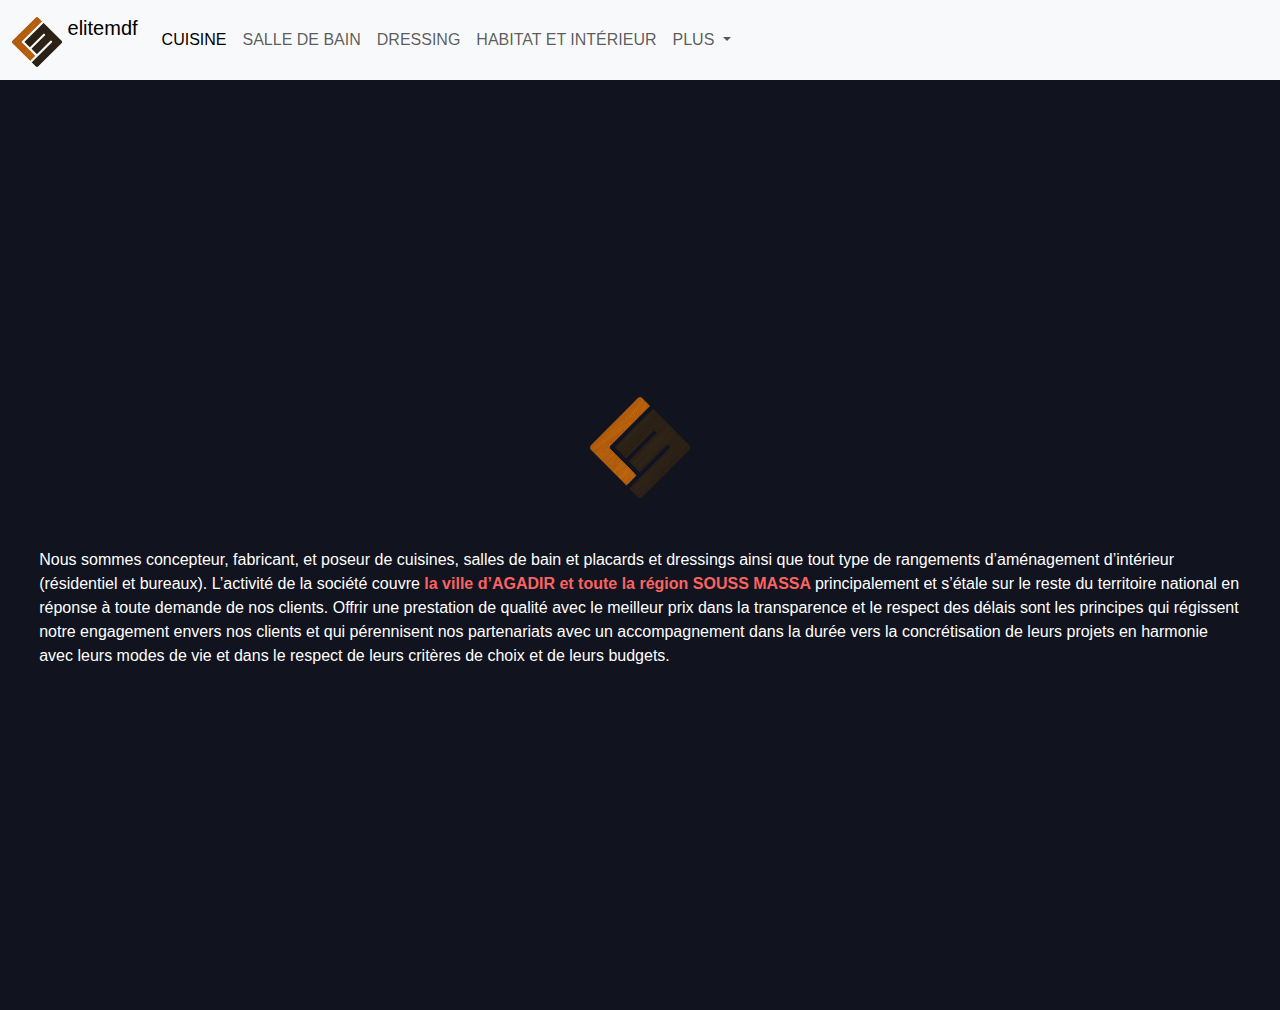
==== a-propos.html @ 6895d5e9 "change all file website" ====
<!DOCTYPE html>
<html lang="en">
<head>
    <meta charset="UTF-8">
    <meta name="viewport" content="width=device-width, initial-scale=1.0">
    <link rel="icon" href="img/logo-removebg.png" sizes="32x32" />
<link rel="icon" href="img/logo-removebg.png" sizes="192x192" />
<script src="https://cdn.jsdelivr.net/npm/bootstrap@5.3.3/dist/js/bootstrap.bundle.min.js" integrity="sha384-YvpcrYf0tY3lHB60NNkmXc5s9fDVZLESaAA55NDzOxhy9GkcIdslK1eN7N6jIeHz" crossorigin="anonymous"></script>
<link href="https://cdn.jsdelivr.net/npm/bootstrap@5.3.3/dist/css/bootstrap.min.css" rel="stylesheet" integrity="sha384-QWTKZyjpPEjISv5WaRU9OFeRpok6YctnYmDr5pNlyT2bRjXh0JMhjY6hW+ALEwIH" crossorigin="anonymous">
    <meta name="description" content="elitemdf Cuisine agadir - Cuisines, meubles de rangement et salles de bains sur mesure avec cuisines équipées" />
    <link rel="stylesheet" href="https://cdnjs.cloudflare.com/ajax/libs/font-awesome/6.5.2/css/all.min.css" integrity="sha512-SnH5WK+bZxgPHs44uWIX+LLJAJ9/2PkPKZ5QiAj6Ta86w+fsb2TkcmfRyVX3pBnMFcV7oQPJkl9QevSCWr3W6A==" crossorigin="anonymous" referrerpolicy="no-referrer" />
    <link rel="stylesheet" href="css/style.css">
    <link rel="stylesheet" href="https://cdnjs.cloudflare.com/ajax/libs/font-awesome/4.7.0/css/font-awesome.min.css">
    <link rel="stylesheet" href="https://cdnjs.cloudflare.com/ajax/libs/jquery/3.2.1/jquery.min.js">
    <title>HABITAT ET INTÉRIEUR</title>
    <style>
        .a-propos{
            height: 100vh;
            display: flex;
            align-items: center;
            width: 97%;
            margin: auto;
            
        }
        .a-propos1{
            display: flex;
            flex-direction: column;
            justify-content: center;
            align-items: center;
                img{
                    animation: changeColor 0.8s infinite ease ;
                }
                img:hover{
                    filter: drop-shadow(8px 5px 18px #14ff99);
                    cursor:grabbing;
                }
                p{
                    margin-top: 30px;
                }
        }
        @keyframes changeColor {
            0%{
                filter: drop-shadow(8px 5px 20px #16e4ff);
            }
            30%{
                filter: drop-shadow(8px 5px 20px #ff1077);
            }
            80%{
                filter: drop-shadow(8px 5px 20px #06ffbc);
            }
            100%{
                filter: drop-shadow(8px 5px 20px #00e1ff);
            }
        }
    </style>
</head>
<body>
    <nav class="navbar navbar-expand-lg bg-body-tertiary">
        <div class="container-fluid">
            <a class="navbar-brand" href="index.html">
                <img src="img/logo-removebg.png" alt="Logo" width="50" height="auto" class="d-inline-block align-text-top">
                elitemdf
              </a>
          <button class="navbar-toggler" type="button" data-bs-toggle="collapse" data-bs-target="#navbarNavDropdown" aria-controls="navbarNavDropdown" aria-expanded="false" aria-label="Toggle navigation">
            <span class="navbar-toggler-icon"></span>
          </button>
          <div class="collapse navbar-collapse" id="navbarNavDropdown">
            <ul class="navbar-nav">
              <li class="nav-item">
                <a class="nav-link active" aria-current="page" href="cuisine.html">CUISINE</a>
              </li>
              <li class="nav-item">
                <a class="nav-link" href="salle-de-bain.html">SALLE DE BAIN</a>
              </li>
              <li class="nav-item">
                <a class="nav-link" href="dressing.html">DRESSING</a>
              </li>
              <li class="nav-item">
                <a class="nav-link" href="habitat-et-interieur.html">HABITAT ET INTÉRIEUR</a>
              </li>
              <li class="nav-item dropdown">
                <a class="nav-link dropdown-toggle" href="#" role="button" data-bs-toggle="dropdown" aria-expanded="false">
                PLUS
                </a>
                <ul class="dropdown-menu">
                  <li><a class="dropdown-item" href="a-propos.html">A-propos</a></li>
                  <li><a class="dropdown-item" href="index.html">Nos réalisations</a></li>
                </ul>
              </li>
            </ul>
            <div class="social-media">
                <a style="color: #3b5998; padding:10px;" href="https://www.facebook.com/elitemdf" role="button">
                    <i class="fab fa-facebook-f fa-lg"></i>
                </a>
                
                <!-- Instagram -->
                <a style="color: #ac2bac; padding:10px;" href="https://www.instagram.com/elite_mdf1?igshid=OGQ5ZDc2ODk2ZA%3D%3D" role="button"><i class="fab fa-instagram fa-lg"></i></a>
        
            </div>
          </div>
          <!-- Facebook -->
        
</div>
    </nav>
    
    <div class="a-propos" >
            <div class="a-propos1" style="padding: 20px ;">
                <img src="img/logo-removebg.png" width="100px" style="margin: 20px;" alt="">
                <p>Nous sommes concepteur, fabricant, et poseur de cuisines, salles de bain et placards et dressings ainsi que tout type de rangements d’aménagement d’intérieur (résidentiel et bureaux).

                    L’activité de la société couvre <b style="color: rgb(250, 99, 99);">la ville d’AGADIR et toute la région SOUSS  MASSA </b> principalement et s’étale sur le reste du territoire national en réponse à toute demande de nos clients.
                    
                    Offrir une prestation de qualité avec le meilleur prix dans la transparence et le respect des délais sont les principes  qui régissent notre engagement envers nos clients et qui pérennisent nos partenariats avec un accompagnement dans la durée vers la concrétisation de leurs projets
                     en harmonie avec leurs modes de vie et dans le respect de leurs critères de choix et de leurs budgets.</p>
            </div>
        </div>


</body>
</html>
---- css/style.css ----
*{
    padding: 0;
    margin: 0;
    box-sizing: border-box;
        a{
            text-decoration: none;
        }
}
:root {
    --header-height: 3.5rem;
  
    /*========== Colors ==========*/
    /*Color mode HSL(hue, saturation, lightness)*/
    --first-color: hsl(228, 66%, 53%);
    --first-color-alt: hsl(228, 66%, 47%);
    --first-color-light: hsl(228, 62%, 59%);
    --first-color-lighten: hsl(228, 100%, 97%);
    --second-color: hsl(25, 83%, 53%);
    --title-color: hsl(228, 57%, 28%);
    --text-color: hsl(228, 15%, 50%);
    --text-color-light: hsl(228, 12%, 75%);
    --border-color: hsl(228, 99%, 98%);
    --body-color: #fff;
    --container-color: #fff;
  
    /*========== Font and typography ==========*/
    /*.5rem = 8px | 1rem = 16px ...*/
    --body-font: 'Poppins', sans-serif;
    --biggest-font-size: 2.25rem;
    --h1-font-size: 1.5rem;
    --h2-font-size: 1.25rem;
    --h3-font-size: 1rem;
    --normal-font-size: .938rem;
    --small-font-size: .813rem;
    --smaller-font-size: .75rem;
  
    /*========== Font weight ==========*/
    --font-medium: 500;
    --font-semi-bold: 600;
  
    /*========== z index ==========*/
    --z-tooltip: 10;
    --z-fixed: 100;
  }
body{
    padding-bottom: 30px;
    overflow-x: hidden;
}
/* home */
.group-service {
    display: grid;
    grid-template-columns: repeat(3, 1fr); /* تقسيم العناصر إلى ثلاثة أعمدة بنسبة متساوية */
    gap: 10px; /* تباعد بين العناصر */
}

.service {
    background-color: #e54a4a;
    padding: 20px;
    text-align: center;
    position: relative;
    height: 250px;
    transition: all .5s;
}
.service:hover{
    transform: scale(1.1);
}
.btn2{
    position: absolute;
    bottom: 50px;
    left: 30px;
}
.button{
    color: white;
    background-color: #e54a4a;
    border-radius: 0;
}
.button:hover{
    color: white;
    background-color: #3a1717;
}
.service h1 {
    margin-bottom: 10px;
    position: absolute;
    top: 60px;
    color: white;

}
.service img {
    width: 100%;
    height: 100%;
}

.qality{
    display: flex;
    align-items: center;
    justify-content: space-around;
    flex-wrap: wrap;
}
.text{
    width: 50%;
}

.home__value {
    width: 40%;
    display: flex;
    justify-content: space-around;
    column-gap: 2.5rem;
  }
  
  .home__value-number {
    font-size: 3rem;
    font-weight: var(--font-medium);
  }
  
  .home__value-number span {
    color: var(--second-color);
  }
  
  .home__value-description {
    display: flex;
    color: rgb(255, 255, 255);
    font-size: 1.4rem;
  }

  /* ========================== */
.items{
    padding: 10px 30px;
    display: grid;
    grid-template-columns: repeat(auto-fill, minmax(200px , 1fr));
    gap: 20px;
}
.items .item{
    display: flex;
    padding: 8px ;
    flex-direction: column;
    justify-content: center;
    height: auto;
    align-items: center;
        i{
            font-size: 3rem;
            margin-bottom: 5px;
        }
        span{
            font-size: 14px;
        }
        h4{
            color: rgb(255, 72, 72);
        }
}
/* ================================= */
.cuisiniste{
    width: 100%;
    height: auto;
    background-repeat: no-repeat;
    background-size: cover;
    background-position: center;
    color: white;
    display: flex;
    flex-wrap: wrap;
    padding: 0 30px;
}
.cuisiniste .left{
    width: 55%;
    overflow-x: hidden;
    margin-top: 50px;
        span{
            font-size: 1.6rem;
            border-bottom: 3px solid rgb(255, 40, 40);
            border-width: 6px;
            
        }
        p{
            font-size: 1.7rem;
        }
        h1{
            font-size: 4rem;
        }
}
.cuisiniste .right{
    width: 35%;
    margin-top: 50px;
        .item{
            display: flex;
            justify-content: space-around;
                i{
                    font-size: 3rem;
                    margin-right: 15px;
                }
                h4{
                    border-bottom: 3px solid rgb(255, 40, 40);
                    
                    border-right-style: 6px;
                    border-right-width: 5px;
                    display: inline-block;
                    margin-bottom: 15px !important;
                }
        }
}
/* ====================================== */
.titel{
    margin:20px auto;
    border-bottom: 4px solid rgb(255, 72, 72);
    text-align: center;
    width: 300px;
    flex-direction: column;
    align-items: center;
    justify-content: center;
}
/* ======================================= */
/* Import Google font - Poppins */
@import url('https://fonts.googleapis.com/css2?family=Poppins:wght@400;500;600&display=swap');

* {
  font-family: "Poppins", sans-serif;
}

body {
  background: #11131e !important;
  color: white;
}

body .container {
  max-width: 1100px;
}

#filter-buttons button {
  border-radius: 3px;
  background: #fff;
  border-color: transparent;
}

#filter-buttons button:hover {
  background: #ddd;
}

#filter-buttons button.active {
  color: #fff;
  background: #6c757d;
}

#filterable-cards .card {
  width: 15rem;
  border: 2px solid transparent;
  overflow: hidden;
transition: all 0.3s ease;
}
#filterable-cards .card:hover{
    transform: scale(1.1);
    cursor: pointer;
}
#filterable-cards .card.hide {
  filter:blur(5px);
  opacity:0.5;
  display:none;
}

@media (max-width: 600px) {
  #filterable-cards {
    justify-content: center;
  }

  #filterable-cards .card {
    width: calc(100% / 2 - 10px);
  }
}













/* media query for tabelite */
@media  only screen and (min-width:321px) and (max-width:768px){
    .qality{
        flex-direction: column-reverse;
    }
    .home__value{
        width: 85%;
        margin: 40px 0;
    }
    .text{
        width: 80%;
    }
    .cuisiniste .left{
        width: 100%;
        h1{
            font-size: 2rem;
        }
        p{
            font-size: 1.2rem;
        }
      }
      .cuisiniste .right{
        width: 100%;
      }
      .group-service {
        grid-template-columns: 1fr; /* تقسيم العناصر إلى ثلاثة أعمدة بنسبة متساوية */
    }
    .cuisiniste{
      flex-direction: column !important;
        
    }
    .cuisiniste .left , .cuisiniste .right{
      width: 98% !important;
    }

}



/* media query for phone */
@media only screen and (max-width: 480px){
    .home__value-description {
        display: flex;
        color: black;
        font-size: 1rem;
      }
      .cuisiniste .left{
        width: 100%;
      }
      .cuisiniste .right{
        width: 100%;
      }
      .group-service {
        grid-template-columns: 1fr; /* تقسيم العناصر إلى ثلاثة أعمدة بنسبة متساوية */
    }
}
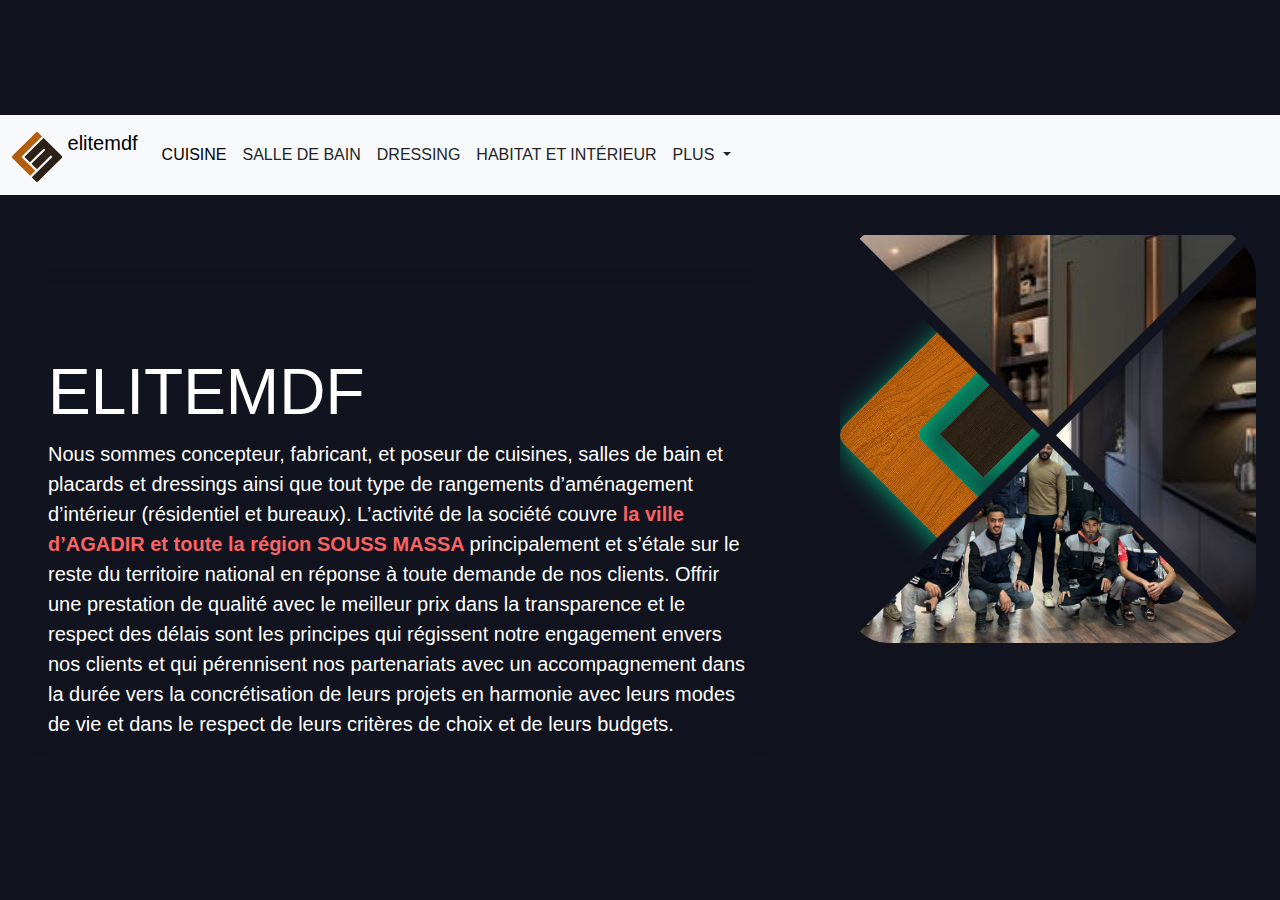
==== commit 03bb7b51: "chnge" ====
--- a/a-propos.html
+++ b/a-propos.html
@@ -13,46 +13,7 @@
     <link rel="stylesheet" href="https://cdnjs.cloudflare.com/ajax/libs/font-awesome/4.7.0/css/font-awesome.min.css">
     <link rel="stylesheet" href="https://cdnjs.cloudflare.com/ajax/libs/jquery/3.2.1/jquery.min.js">
     <title>HABITAT ET INTÉRIEUR</title>
-    <style>
-        .a-propos{
-            height: 100vh;
-            display: flex;
-            align-items: center;
-            width: 97%;
-            margin: auto;
-            
-        }
-        .a-propos1{
-            display: flex;
-            flex-direction: column;
-            justify-content: center;
-            align-items: center;
-                img{
-                    animation: changeColor 0.8s infinite ease ;
-                }
-                img:hover{
-                    filter: drop-shadow(8px 5px 18px #14ff99);
-                    cursor:grabbing;
-                }
-                p{
-                    margin-top: 30px;
-                }
-        }
-        @keyframes changeColor {
-            0%{
-                filter: drop-shadow(8px 5px 20px #16e4ff);
-            }
-            30%{
-                filter: drop-shadow(8px 5px 20px #ff1077);
-            }
-            80%{
-                filter: drop-shadow(8px 5px 20px #06ffbc);
-            }
-            100%{
-                filter: drop-shadow(8px 5px 20px #00e1ff);
-            }
-        }
-    </style>
+    <link rel="stylesheet" href="css/noderpage.css">
 </head>
 <body>
     <nav class="navbar navbar-expand-lg bg-body-tertiary">
@@ -103,17 +64,28 @@
 </div>
     </nav>
     
-    <div class="a-propos" >
-            <div class="a-propos1" style="padding: 20px ;">
-                <img src="img/logo-removebg.png" width="100px" style="margin: 20px;" alt="">
-                <p>Nous sommes concepteur, fabricant, et poseur de cuisines, salles de bain et placards et dressings ainsi que tout type de rangements d’aménagement d’intérieur (résidentiel et bureaux).
+    <div class="cuisiniste cuis2" style="margin-top: 40px !important;padding: 0 !important;">
+        <div class="hed">
+          <div class="left" style="padding: 0;">
+              <div class="content">
+                <h1>ELITEMDF</h1>
+            <p style="font-size: 20px;">Nous sommes concepteur, fabricant, et poseur de cuisines, salles de bain et placards et dressings ainsi que tout type de rangements d’aménagement d’intérieur (résidentiel et bureaux).
 
-                    L’activité de la société couvre <b style="color: rgb(250, 99, 99);">la ville d’AGADIR et toute la région SOUSS  MASSA </b> principalement et s’étale sur le reste du territoire national en réponse à toute demande de nos clients.
-                    
-                    Offrir une prestation de qualité avec le meilleur prix dans la transparence et le respect des délais sont les principes  qui régissent notre engagement envers nos clients et qui pérennisent nos partenariats avec un accompagnement dans la durée vers la concrétisation de leurs projets
-                     en harmonie avec leurs modes de vie et dans le respect de leurs critères de choix et de leurs budgets.</p>
+                L’activité de la société couvre <b style="color: rgb(250, 99, 99);">la ville d’AGADIR et toute la région SOUSS  MASSA </b> principalement et s’étale sur le reste du territoire national en réponse à toute demande de nos clients.
+                
+                Offrir une prestation de qualité avec le meilleur prix dans la transparence et le respect des délais sont les principes  qui régissent notre engagement envers nos clients et qui pérennisent nos partenariats avec un accompagnement dans la durée vers la concrétisation de leurs projets
+                 en harmonie avec leurs modes de vie et dans le respect de leurs critères de choix et de leurs budgets.</p>
             </div>
+          </div>
+          <div class="gallery img" style="margin-bottom: 120px;">
+            <img src="img/projectss/cuisine 001.jpg" alt="a hot air balloon">
+            <img src="img/projectss/RANGEMENT1.jpg" alt="a sky photo of an old city">
+            <img src="img/equpe.jpeg" alt="a small boat">
+            <img style="filter: drop-shadow(5px 5px 15px #00bd84);" src="img/logo-removebg.png" alt="a forest">
+          </div>
         </div>
+    </div>
+
 
 
 </body>
--- a/css/style.css
+++ b/css/style.css
@@ -118,7 +118,7 @@
   
   .home__value-description {
     display: flex;
-    color: rgb(255, 255, 255);
+    color: rgb(255, 255, 255) !important;
     font-size: 1.4rem;
   }
 
--- a/css/noderpage.css
+++ b/css/noderpage.css
@@ -0,0 +1,175 @@
+body {
+    background-image: url('مسار-الصورة.jpg');
+    background-size: cover;
+    background-position: center;
+}
+
+.cuisiniste {
+    padding: 10px;
+    height: auto;
+}
+
+.left {
+    width: 80%;
+    box-shadow: 0 0 20px rgba(0, 0, 0, 0.1);
+    animation: fadeIn 1s ease-in-out;
+    padding: 10px;
+    display: flex;
+    flex-direction: column-reverse;
+    
+}
+
+@keyframes fadeIn {
+    from {
+        opacity: 0;
+        transform: translateY(-50px);
+    }
+    to {
+        opacity: 1;
+        transform: translateY(0);
+    }
+}
+
+.btn-animated {
+    position: relative;
+    overflow: hidden;
+    display: inline-block;
+    padding: 12px 24px;
+    color: #fff;
+    font-size: 18px;
+    text-decoration: none;
+    background-color: #eb403f;
+    border-radius: 50px;
+    transition: all 0.4s ease;
+}
+
+.btn-animated::before {
+    content: "";
+    position: absolute;
+    top: 50%;
+    left: 50%;
+    width: 300%;
+    height: 300%;
+    background-color: #ff7864;
+    border-radius: 50%;
+    transition: all 0.4s ease;
+    z-index: -1;
+    transform: translate(-50%, -50%);
+}
+
+.btn-animated:hover::before {
+    width: 0;
+    height: 0;
+}
+
+.btn-animated:hover {
+    color: #eb403f;
+}
+
+.navbar {
+    background-color: #f8f9fa; /* خلفية الشريط العلوي */
+}
+
+.navbar-brand img {
+    width: 50px;
+    height: auto;
+}
+
+.navbar-nav .nav-link {
+    color: #212529; /* لون الروابط في شريط التنقل */
+}
+
+.social-media a {
+    color: #3b5998; /* لون الروابط لوسائل التواصل الاجتماعي */
+}
+
+.cuisiniste{
+    width: 100%;
+    overflow-x: hidden;
+    display: flex;
+    flex-direction: column;
+}
+
+.hed{
+    width: 100%;
+    display: flex;
+    justify-content: space-around;
+        .img{
+            width: 30%;
+        }
+}
+
+.img2{
+    height: auto !important;
+    border-radius: 40% !important;
+}
+.gallery {
+    --g: 8px;   /* the gap */
+    --s: 400px; /* the size */
+    
+    display: grid;
+    border-radius: 50%;
+  }
+  .gallery > img {
+    grid-area: 1/1;
+    width: 400px;
+    aspect-ratio: 1;
+    object-fit: cover;
+    border-radius: 10%;
+    transform: translate(var(--_x,0),var(--_y,0));
+    cursor: pointer;
+    z-index: 0;
+    transition: .3s, z-index 0s .3s;
+  }
+  .gallery img:hover {
+    --_i: 1;
+    z-index: 1;
+    transition: transform .2s, clip-path .3s .2s, z-index 0s;
+  }
+  .gallery:hover img {
+    transform: translate(0,0);
+  }
+  .gallery > img:nth-child(1) {
+    clip-path: polygon(50% 50%,calc(50%*var(--_i,0)) calc(120%*var(--_i,0)),0 calc(100%*var(--_i,0)),0 0,100% 0,100% calc(100%*var(--_i,0)),calc(100% - 50%*var(--_i,0)) calc(120%*var(--_i,0)));
+    --_y: calc(-1*var(--g))
+  }
+  .gallery > img:nth-child(2) {
+    clip-path: polygon(50% 50%,calc(100% - 120%*var(--_i,0)) calc(50%*var(--_i,0)),calc(100% - 100%*var(--_i,0)) 0,100% 0,100% 100%,calc(100% - 100%*var(--_i,0)) 100%,calc(100% - 120%*var(--_i,0)) calc(100% - 50%*var(--_i,0)));
+    --_x: var(--g)
+  }
+  .gallery > img:nth-child(3) {
+    clip-path: polygon(50% 50%,calc(100% - 50%*var(--_i,0)) calc(100% - 120%*var(--_i,0)),100% calc(100% - 120%*var(--_i,0)),100% 100%,0 100%,0 calc(100% - 100%*var(--_i,0)),calc(50%*var(--_i,0)) calc(100% - 120%*var(--_i,0)));
+    --_y: var(--g)
+  }
+  .gallery > img:nth-child(4) {
+    clip-path: polygon(50% 50%,calc(120%*var(--_i,0)) calc(50%*var(--_i,0)),calc(100%*var(--_i,0)) 0,0 0,0 100%,calc(100%*var(--_i,0)) 100%,calc(120%*var(--_i,0)) calc(100% - 50%*var(--_i,0)));
+    --_x: calc(-1*var(--g))
+  }
+  
+  body {
+    margin: 0;
+    min-height: 100vh;
+    display: grid;
+    place-content: center;
+    background: #3B8686;
+  }
+
+@media  only screen and (min-width:321px) and (max-width:768px){
+    .hed{
+        width: 100%;
+        display: flex;
+        flex-direction: column-reverse;
+        justify-content: space-around;
+            .img{
+                width: 400px;
+                height: 250px;
+                margin: auto;
+            }
+            .left{
+                width: 100%;
+            }
+    }
+    .cuis2{
+        margin-top: 0px;
+    }
+}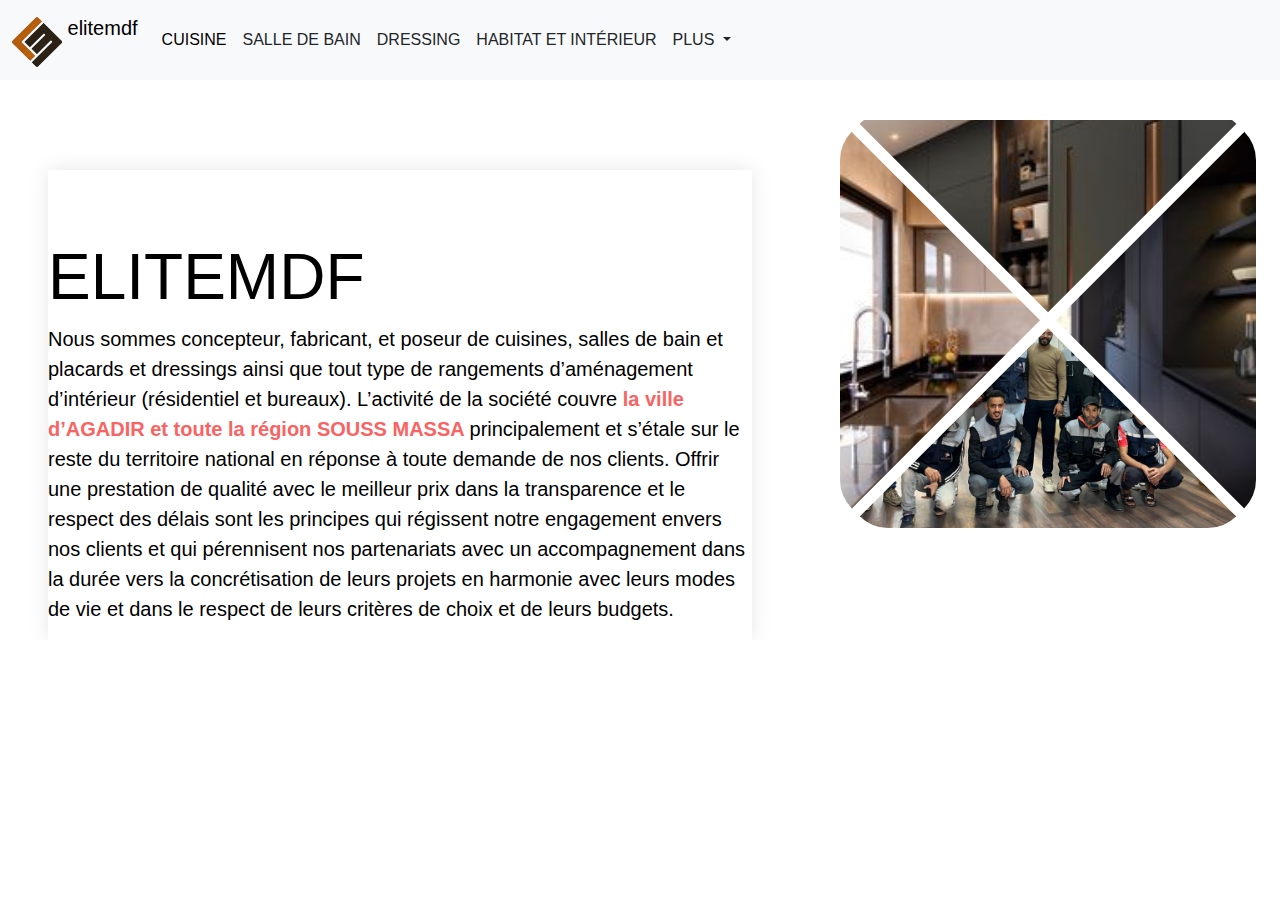
==== commit 2cc66438: "ss" ====
--- a/a-propos.html
+++ b/a-propos.html
@@ -68,8 +68,8 @@
         <div class="hed">
           <div class="left" style="padding: 0;">
               <div class="content">
-                <h1>ELITEMDF</h1>
-            <p style="font-size: 20px;">Nous sommes concepteur, fabricant, et poseur de cuisines, salles de bain et placards et dressings ainsi que tout type de rangements d’aménagement d’intérieur (résidentiel et bureaux).
+                <h1 style="color: black !important;">ELITEMDF</h1>
+            <p style="font-size: 20px; color: black !important;">Nous sommes concepteur, fabricant, et poseur de cuisines, salles de bain et placards et dressings ainsi que tout type de rangements d’aménagement d’intérieur (résidentiel et bureaux).
 
                 L’activité de la société couvre <b style="color: rgb(250, 99, 99);">la ville d’AGADIR et toute la région SOUSS  MASSA </b> principalement et s’étale sur le reste du territoire national en réponse à toute demande de nos clients.
                 
@@ -81,7 +81,7 @@
             <img src="img/projectss/cuisine 001.jpg" alt="a hot air balloon">
             <img src="img/projectss/RANGEMENT1.jpg" alt="a sky photo of an old city">
             <img src="img/equpe.jpeg" alt="a small boat">
-            <img style="filter: drop-shadow(5px 5px 15px #00bd84);" src="img/logo-removebg.png" alt="a forest">
+            <img src="img/cuisine 5.jpg" alt="a forest">
           </div>
         </div>
     </div>
--- a/css/noderpage.css
+++ b/css/noderpage.css
@@ -1,7 +1,5 @@
 body {
-    background-image: url('مسار-الصورة.jpg');
-    background-size: cover;
-    background-position: center;
+    background-color: white !important;
 }
 
 .cuisiniste {
@@ -10,7 +8,7 @@
 }
 
 .left {
-    width: 80%;
+    width: 100%;
     box-shadow: 0 0 20px rgba(0, 0, 0, 0.1);
     animation: fadeIn 1s ease-in-out;
     padding: 10px;
@@ -145,14 +143,7 @@
     clip-path: polygon(50% 50%,calc(120%*var(--_i,0)) calc(50%*var(--_i,0)),calc(100%*var(--_i,0)) 0,0 0,0 100%,calc(100%*var(--_i,0)) 100%,calc(120%*var(--_i,0)) calc(100% - 50%*var(--_i,0)));
     --_x: calc(-1*var(--g))
   }
-  
-  body {
-    margin: 0;
-    min-height: 100vh;
-    display: grid;
-    place-content: center;
-    background: #3B8686;
-  }
+
 
 @media  only screen and (min-width:321px) and (max-width:768px){
     .hed{
